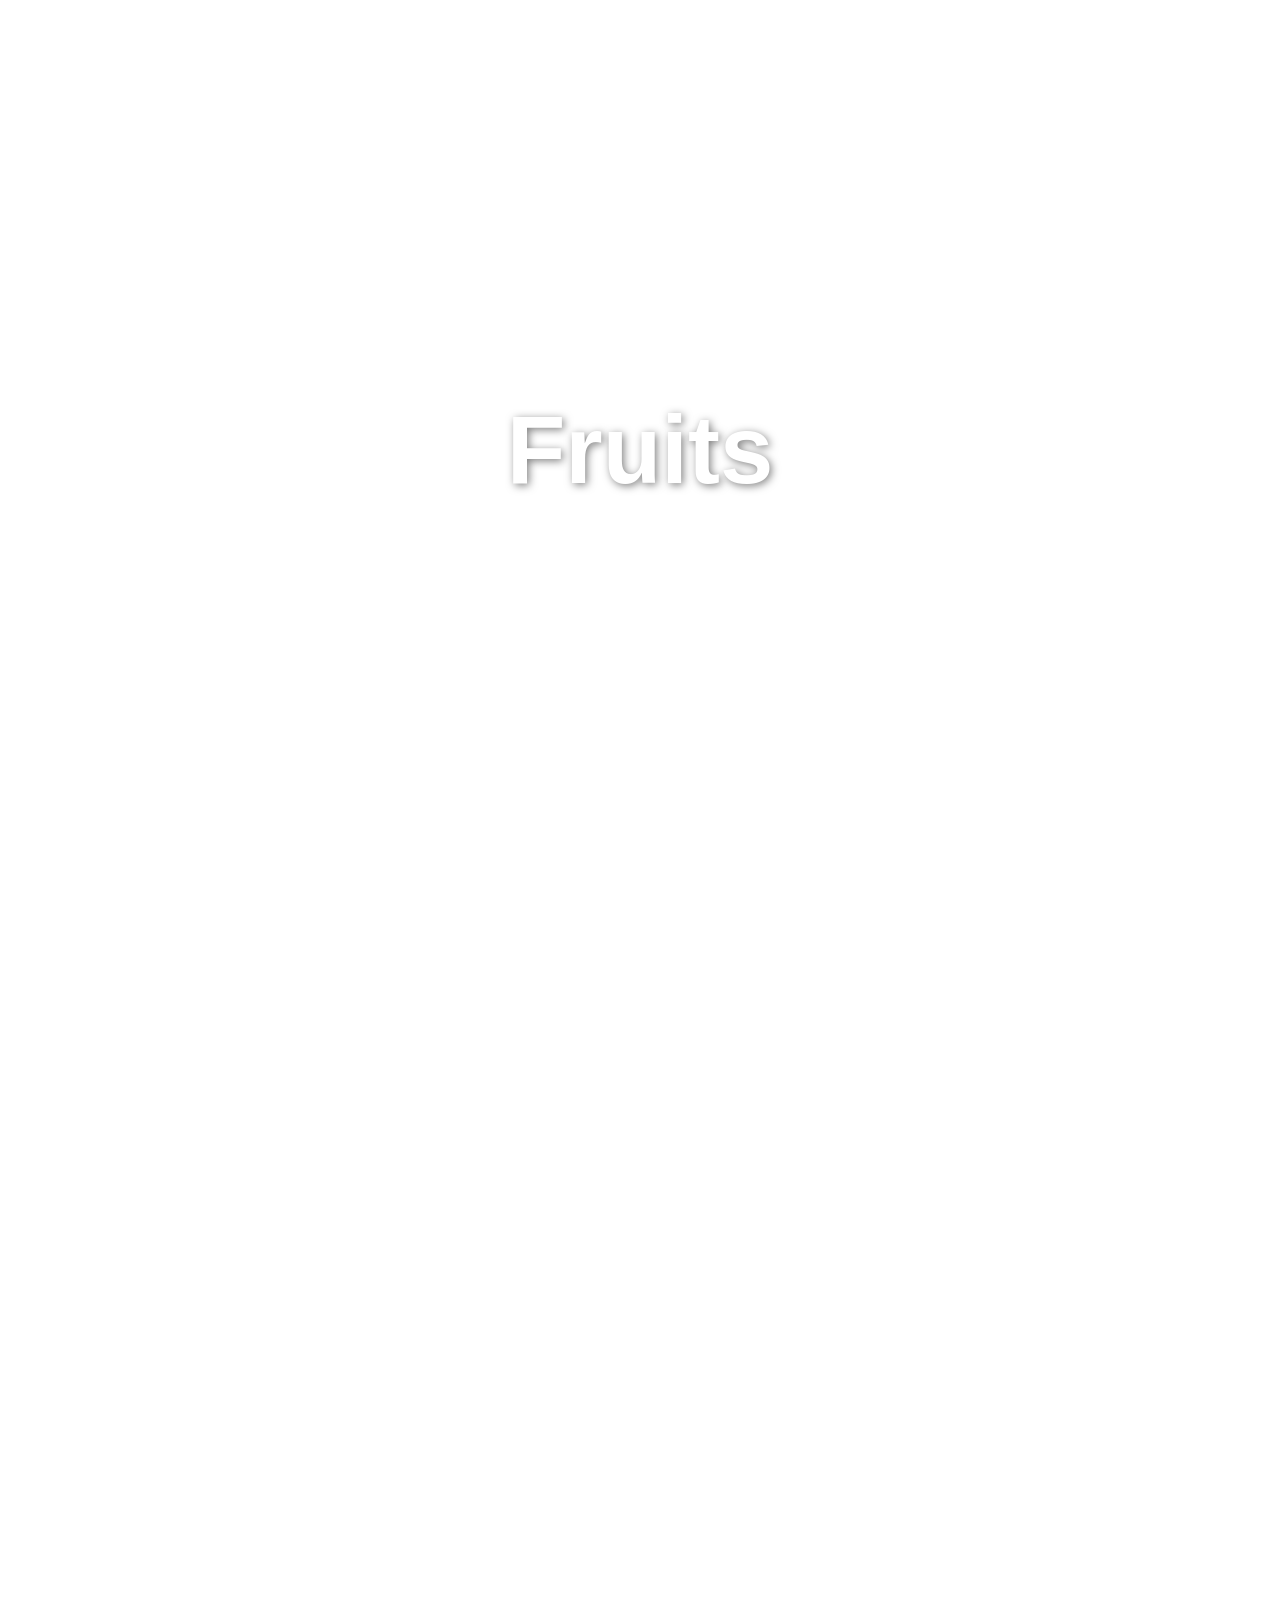
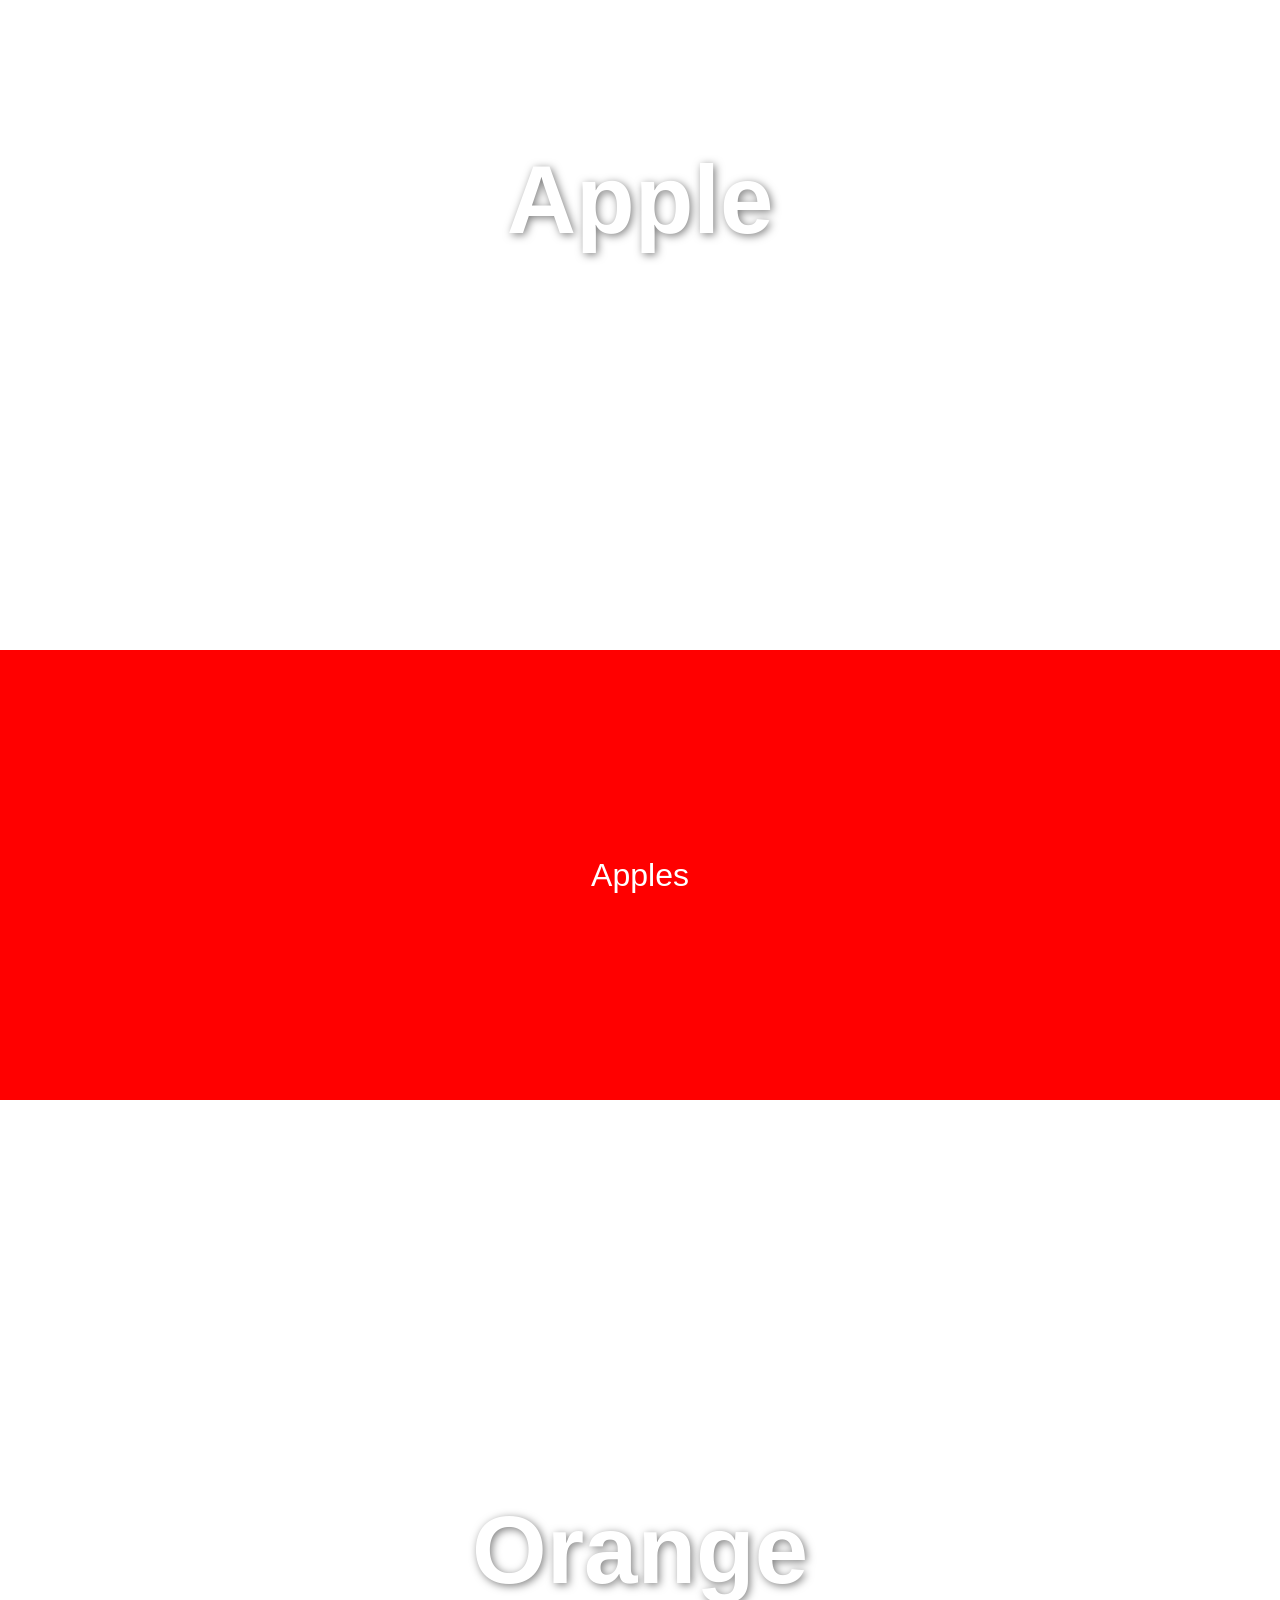
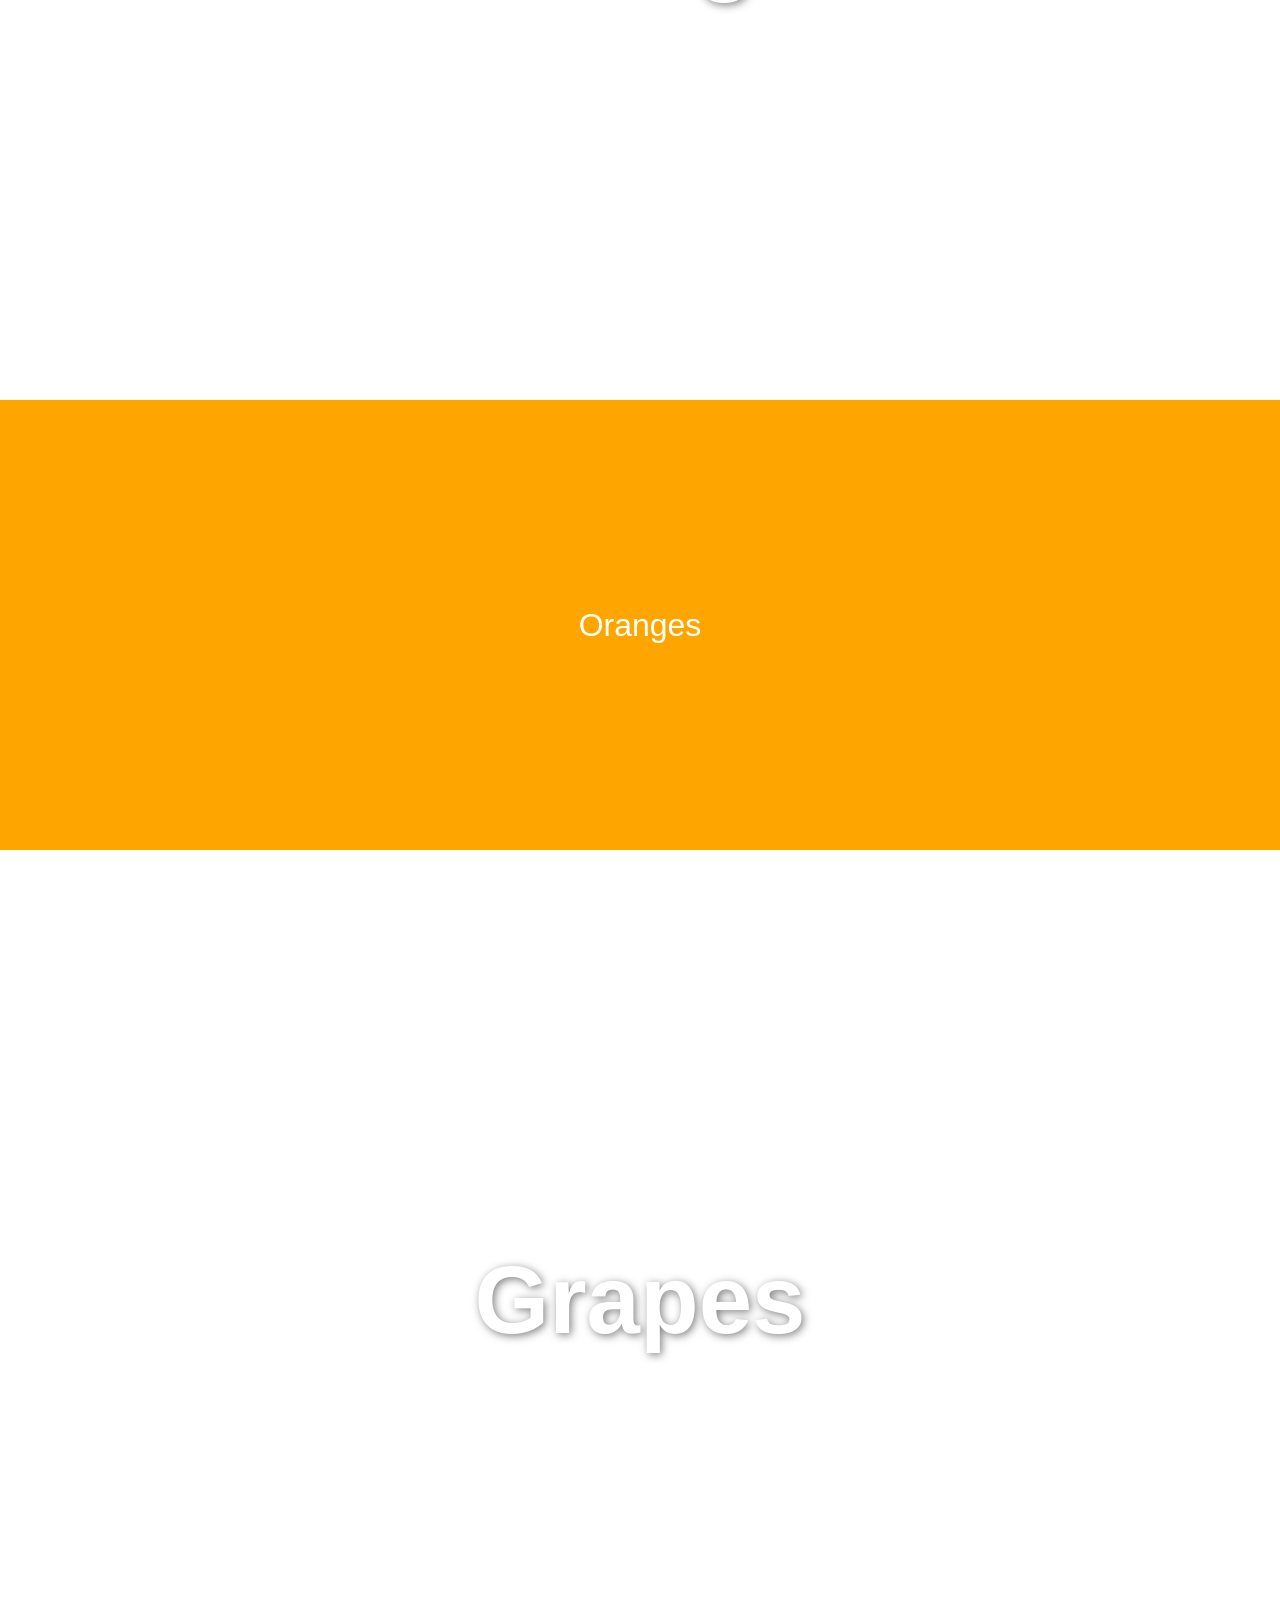
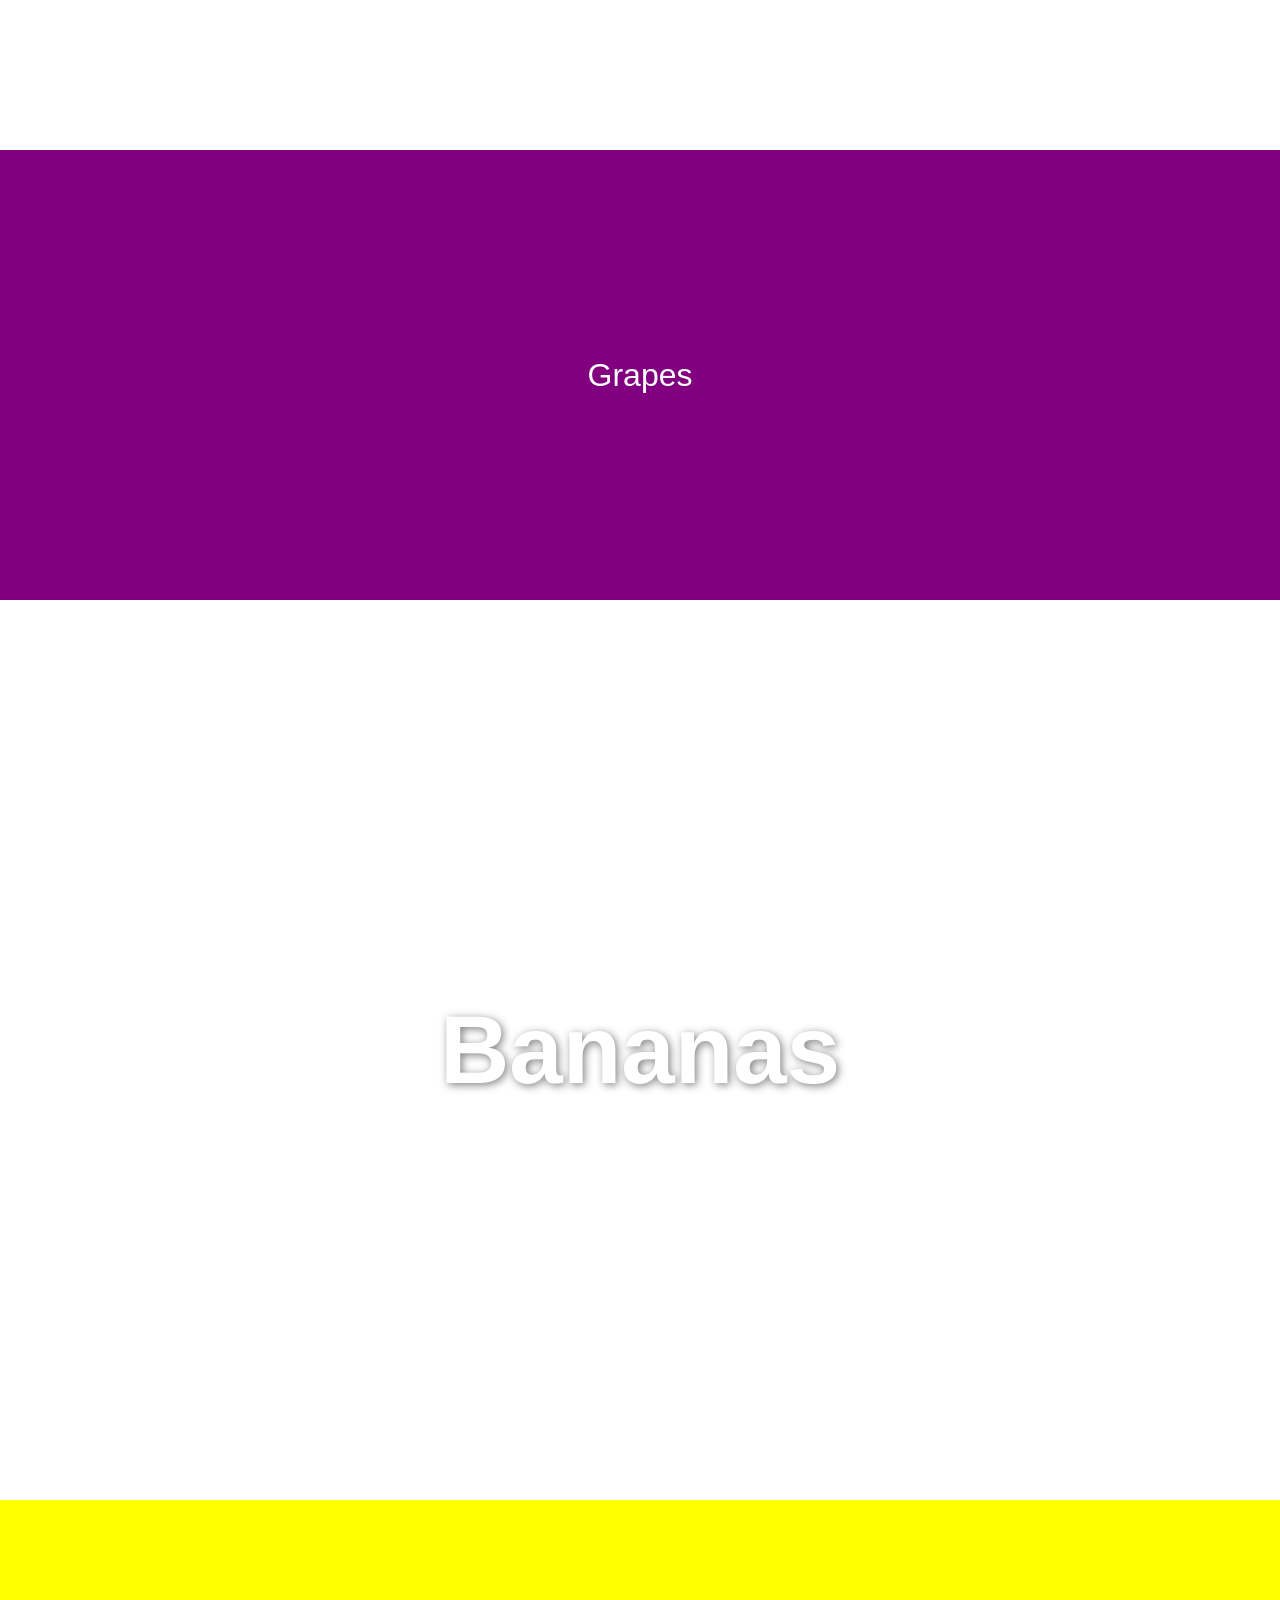
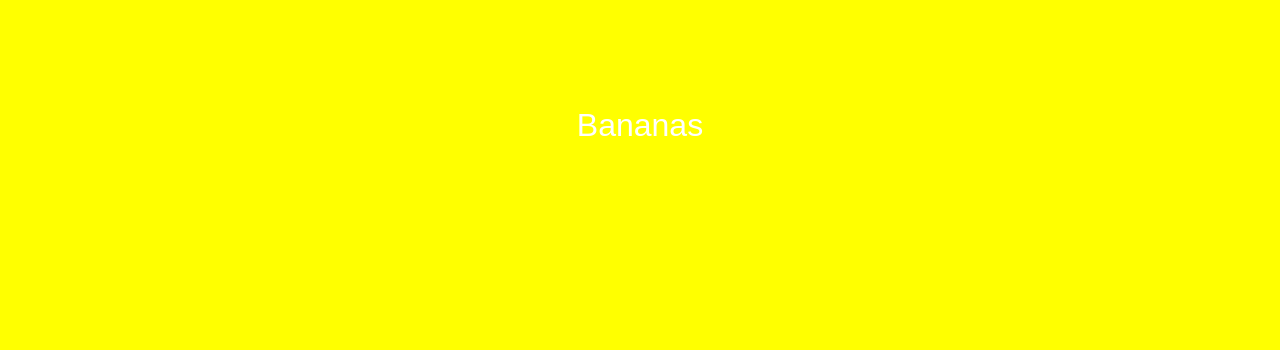
==== index.html @ 4d564644 "Rename task2.html to index.html" ====
<!DOCTYPE html>
    <html lang="en">
      <head>
        <meta charset="UTF-8">
        <title>Fruit Parallax</title>
        <link rel="stylesheet" href="task2.css">
        <script src="task2.js"></script>
      </head>
      <body>
        <section class="layer layer-1" data-parallax="0.5" style="background-image: url('https://www.sjchs.org/images/default-source/blogs/fruits_main.jpg?sfvrsn=8968415a_0') ;">
        <h1>Fruits</h1>
      </section>
      <section class="color-section" style="background-color: white">
        <p>fruits galore</p>
      </section>
      
        <section class="parallax" data-parallax="0.5" style="background-image: url('https://hips.hearstapps.com/hmg-prod/images/apples-at-farmers-market-royalty-free-image-1627321463.jpg?crop=0.796xw:1.00xh;0.103xw,0&resize=640:*');">
          <h1>Apple</h1>
        </section>
        <section class="color-section" style="background-color: red;">
          <p>Apples</p>
        </section>
      
        <section class="parallax" data-parallax="0.5" style="background-image: url('https://www.allrecipes.com/thmb/y_uvjwXWAuD6T0RxaS19jFvZyFU=/1500x0/filters:no_upscale():max_bytes(150000):strip_icc()/GettyImages-1205638014-2000-d0fbf9170f2d43eeb046f56eec65319c.jpg');">
          <h1>Orange</h1>
        </section>
        <section class="color-section" style="background-color: orange;">
          <p>Oranges </p>
        </section>
      
        <section class="parallax" data-parallax="0.5" style="background-image: url('https://www.thespruceeats.com/thmb/l1_lV7wgpqRArWBwpG3jzHih_e8=/1500x0/filters:no_upscale():max_bytes(150000):strip_icc()/what-are-grapes-5193263-hero-01-80564d77b6534aa8bfc34f378556e513.jpg');">
          <h1>Grapes</h1>
        </section>
        <section class="color-section" style="background-color: purple;">
          <p>Grapes </p>
        </section>

        <section class="parallax" data-parallax="0.5" style="background-image: url('https://hips.hearstapps.com/hmg-prod/images/ripe-yellow-bananas-at-the-shopping-market-fruits-royalty-free-image-1712833209.jpg');">
          <h1>Bananas</h1>
        </section>
        <section class="color-section" style="background-color: yellow;">
          <p>Bananas</p>
          </section>

      
      
      </body>
      </html>
---- task2.css ----
* {
    margin: 0;
    padding: 0;
    box-sizing: border-box;
  }
  body, html {
    font-family: 'Segoe UI', sans-serif;
    overflow-x: hidden;
  }
  .layer-1{
    height: 100vh;
    background-size: cover;
    background-position: center;
    background-attachment: scroll;
    display: flex;
    justify-content: center;
    align-items: center;
    color: white;
    text-shadow: 2px 2px 8px rgba(0,0,0,0.5);
    font-size: 4rem;
    font-weight: bold;
  }
  .parallax {
    height: 100vh;
    background-size: cover;
    background-position: center;
    background-attachment: scroll;
    display: flex;
    justify-content: center;
    align-items: center;
    color: white;
    text-shadow: 2px 2px 8px rgba(0,0,0,0.5);
    font-size: 4rem;
    font-weight: bold;
  }
  .color-section {
    height: 50vh;
    display: flex;
    justify-content: center;
    align-items: center;
    color: white;
    font-size: 2rem;
    padding: 2rem;
    text-align: center;
  }
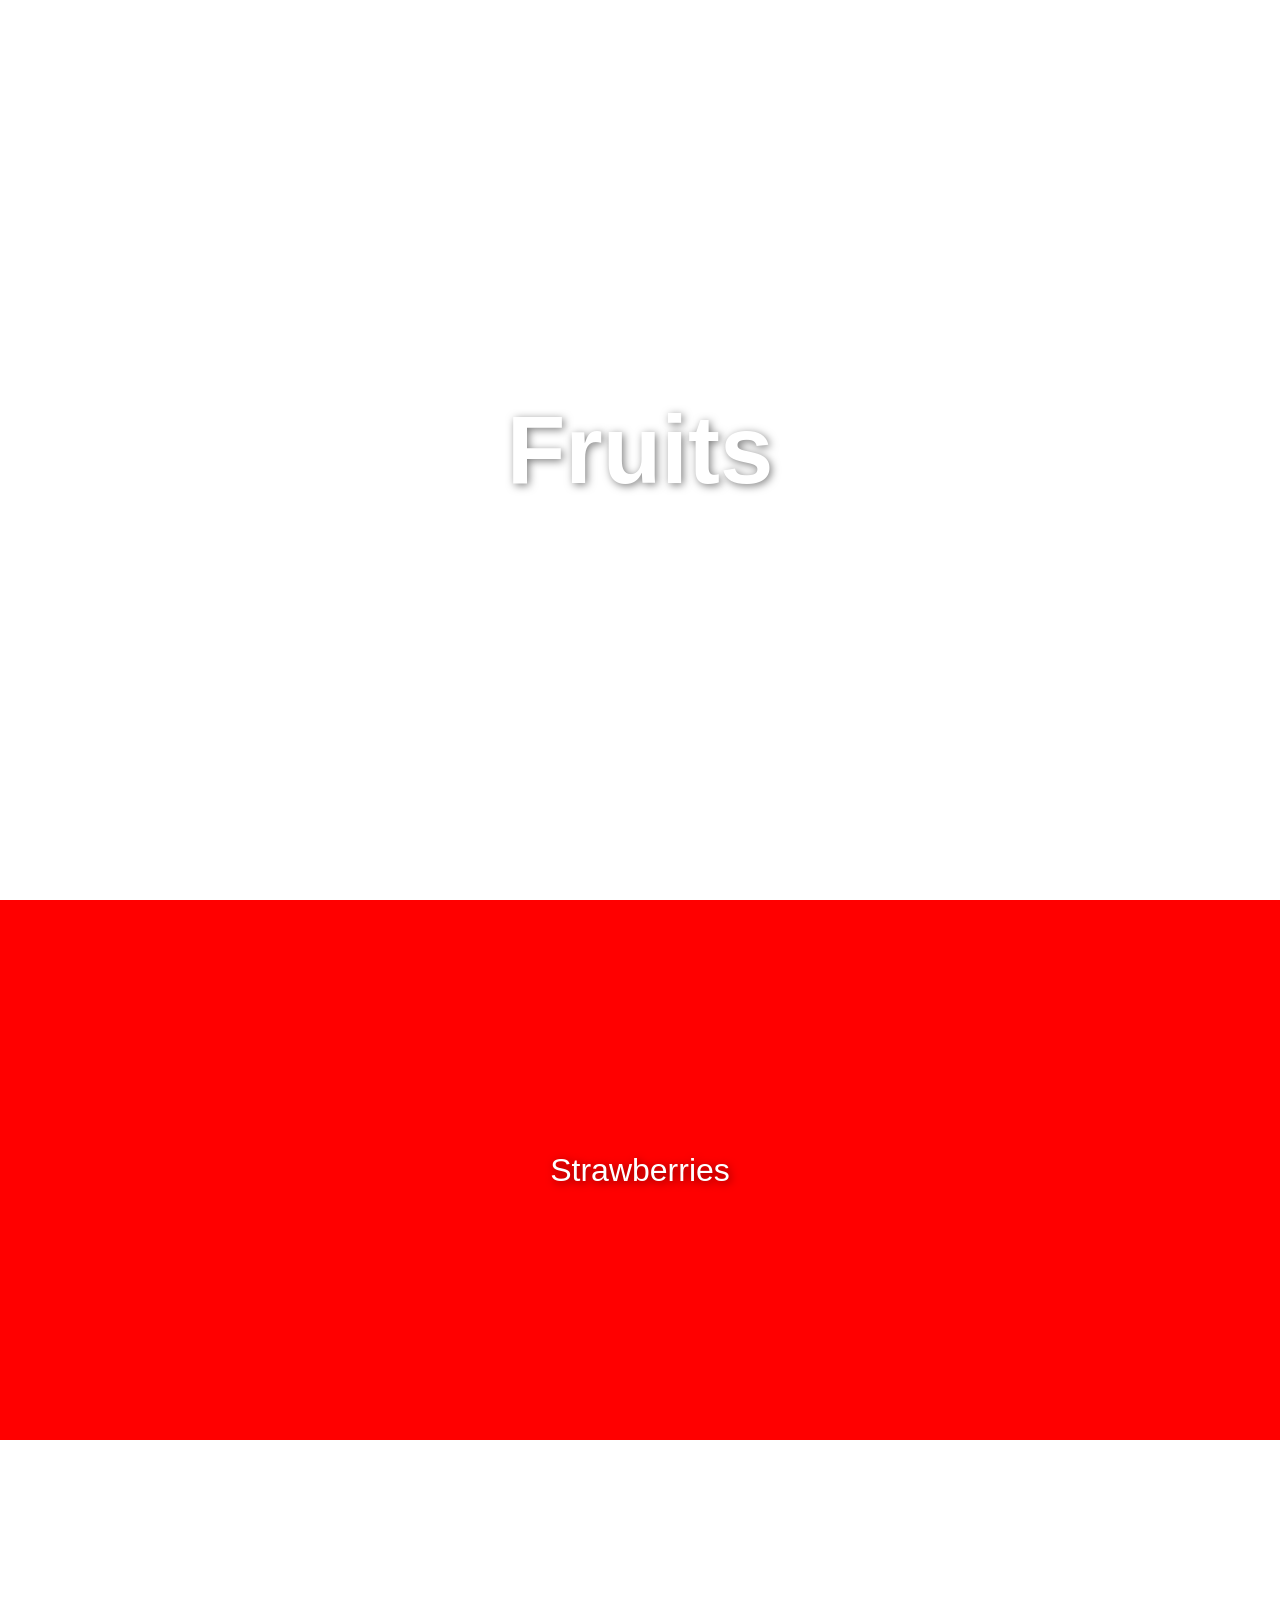
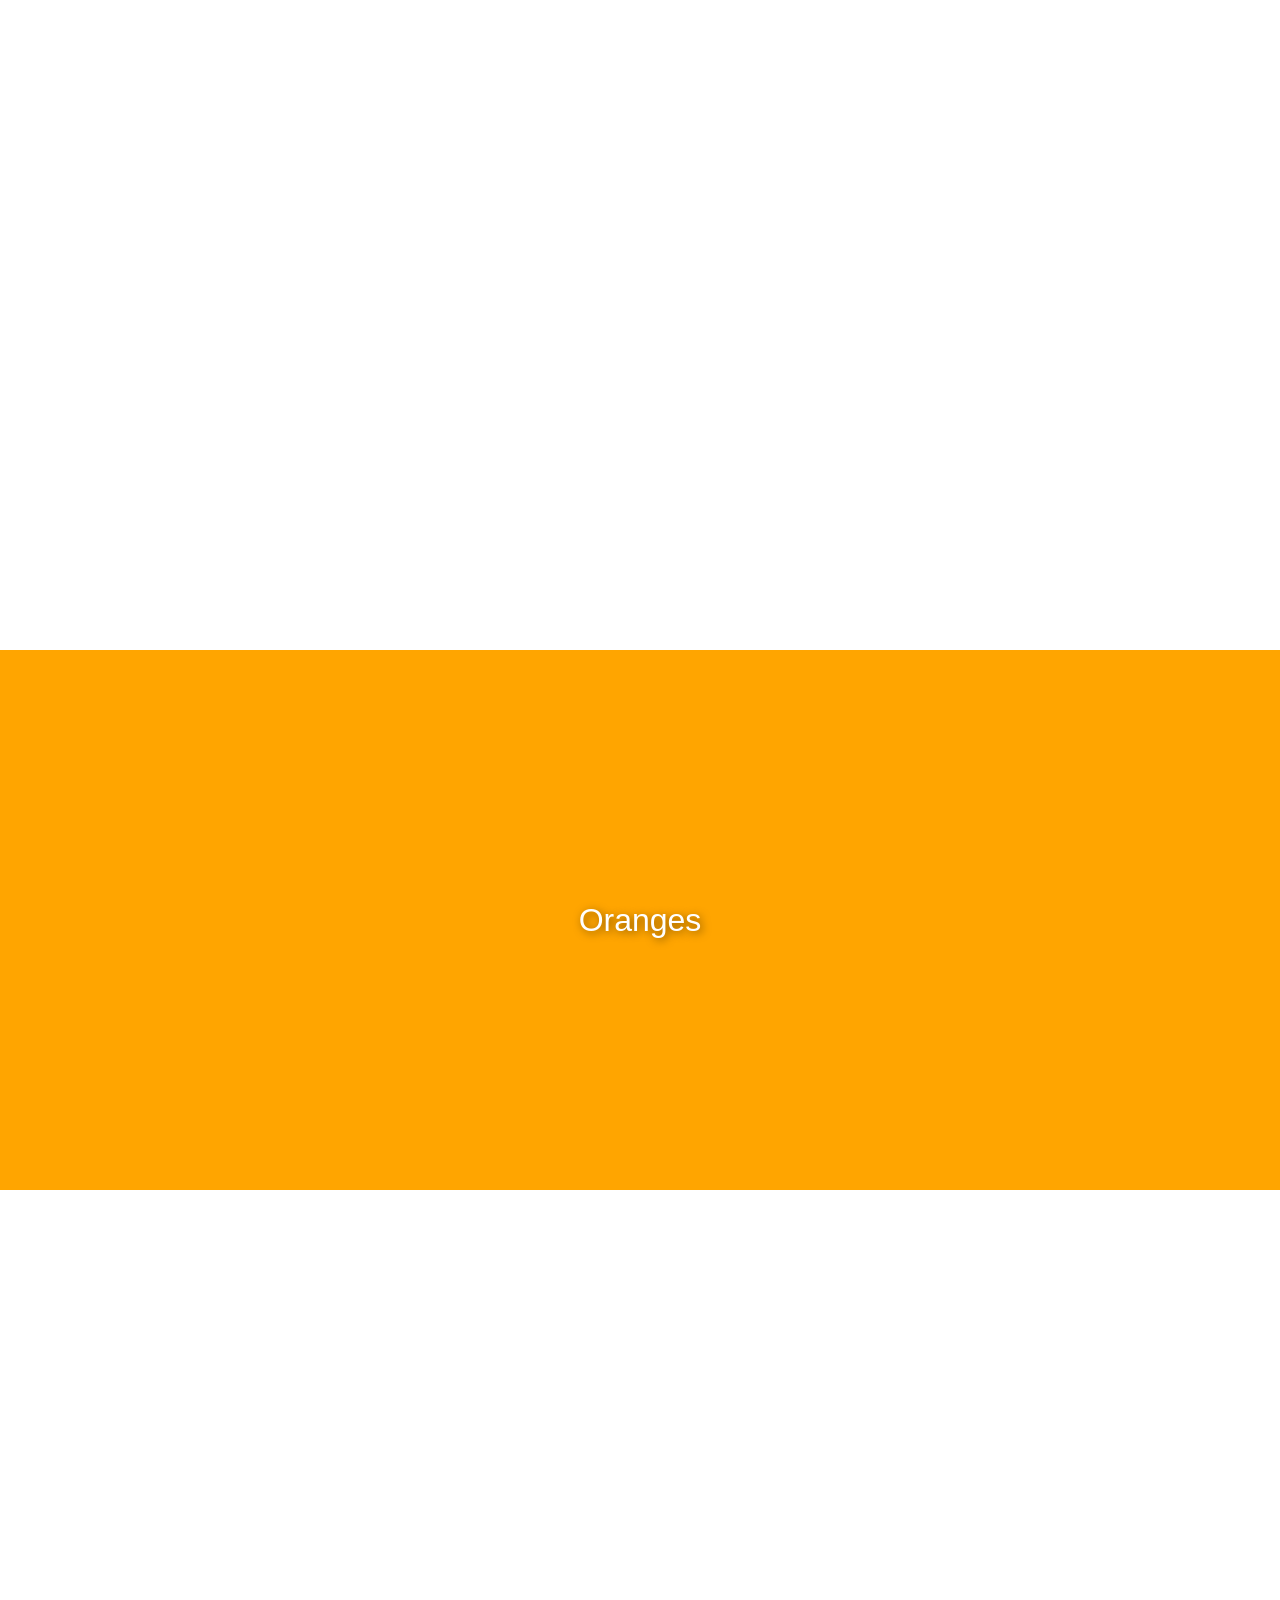
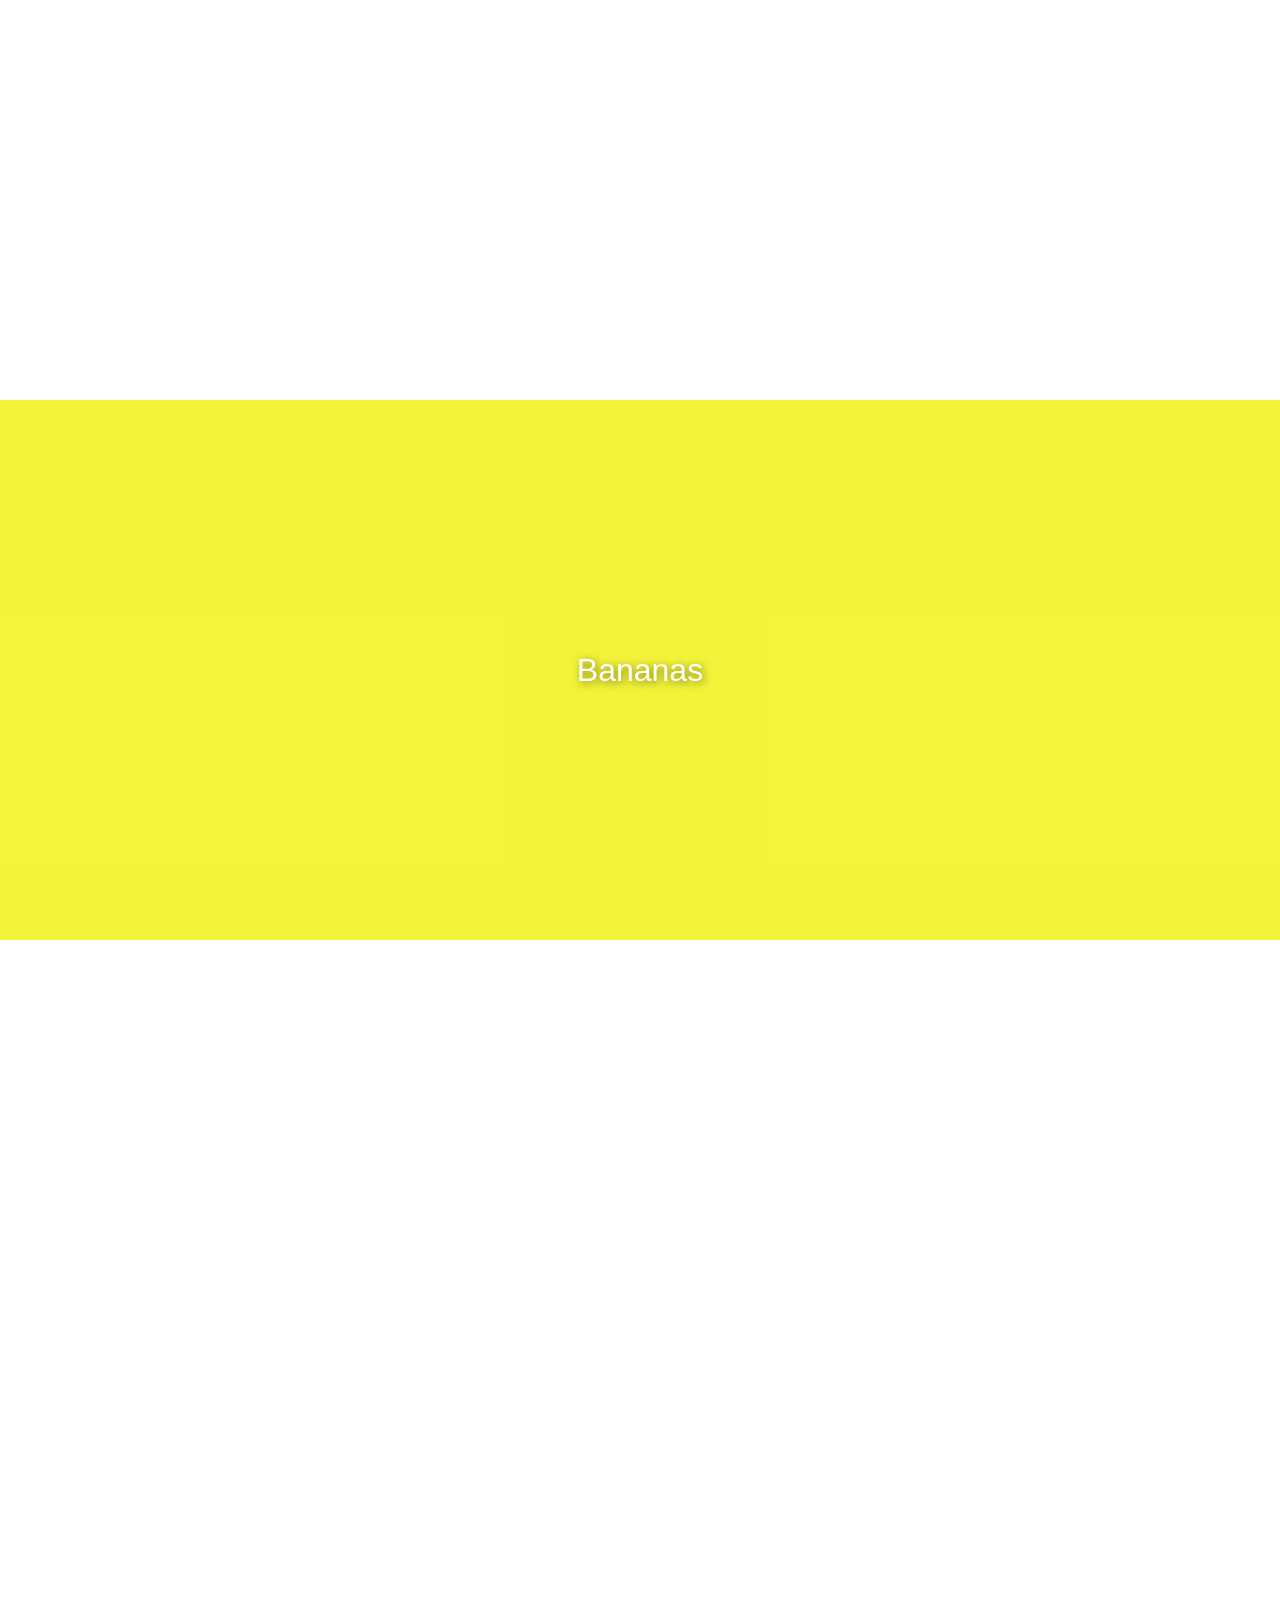
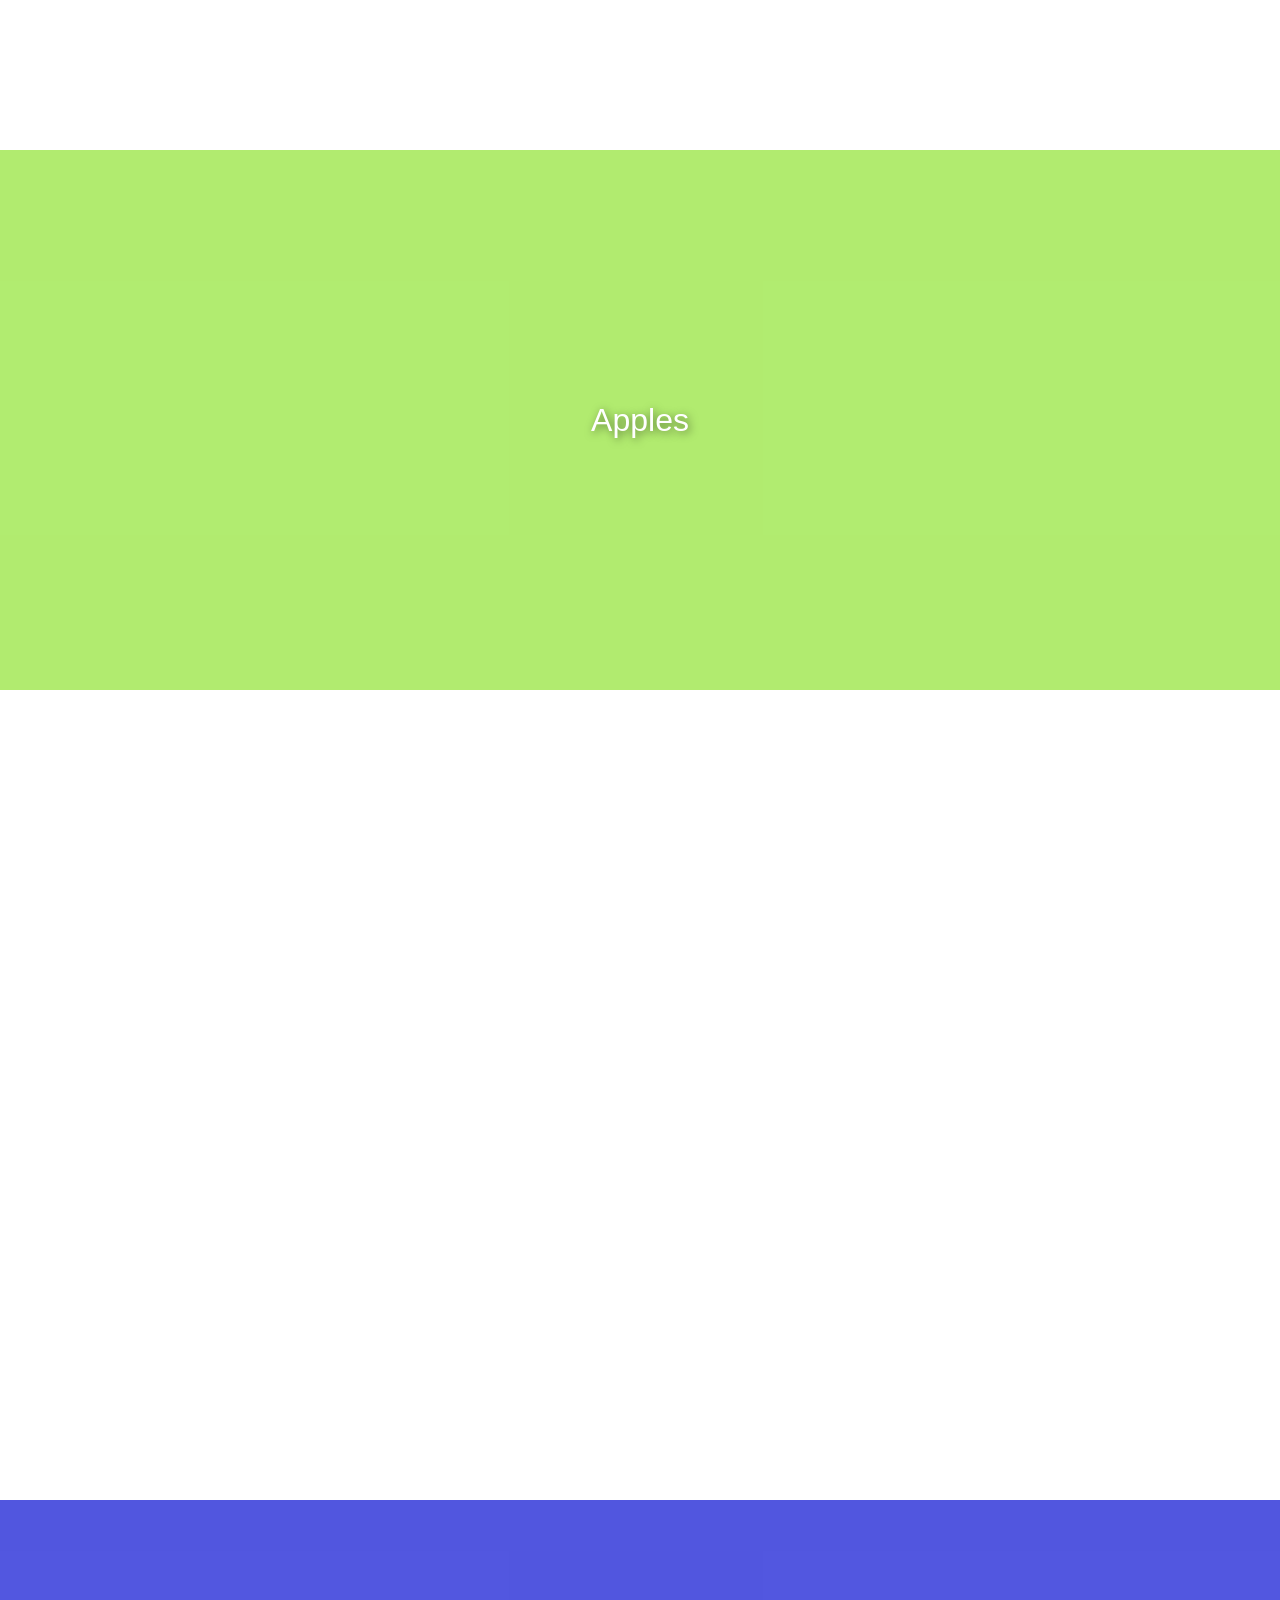
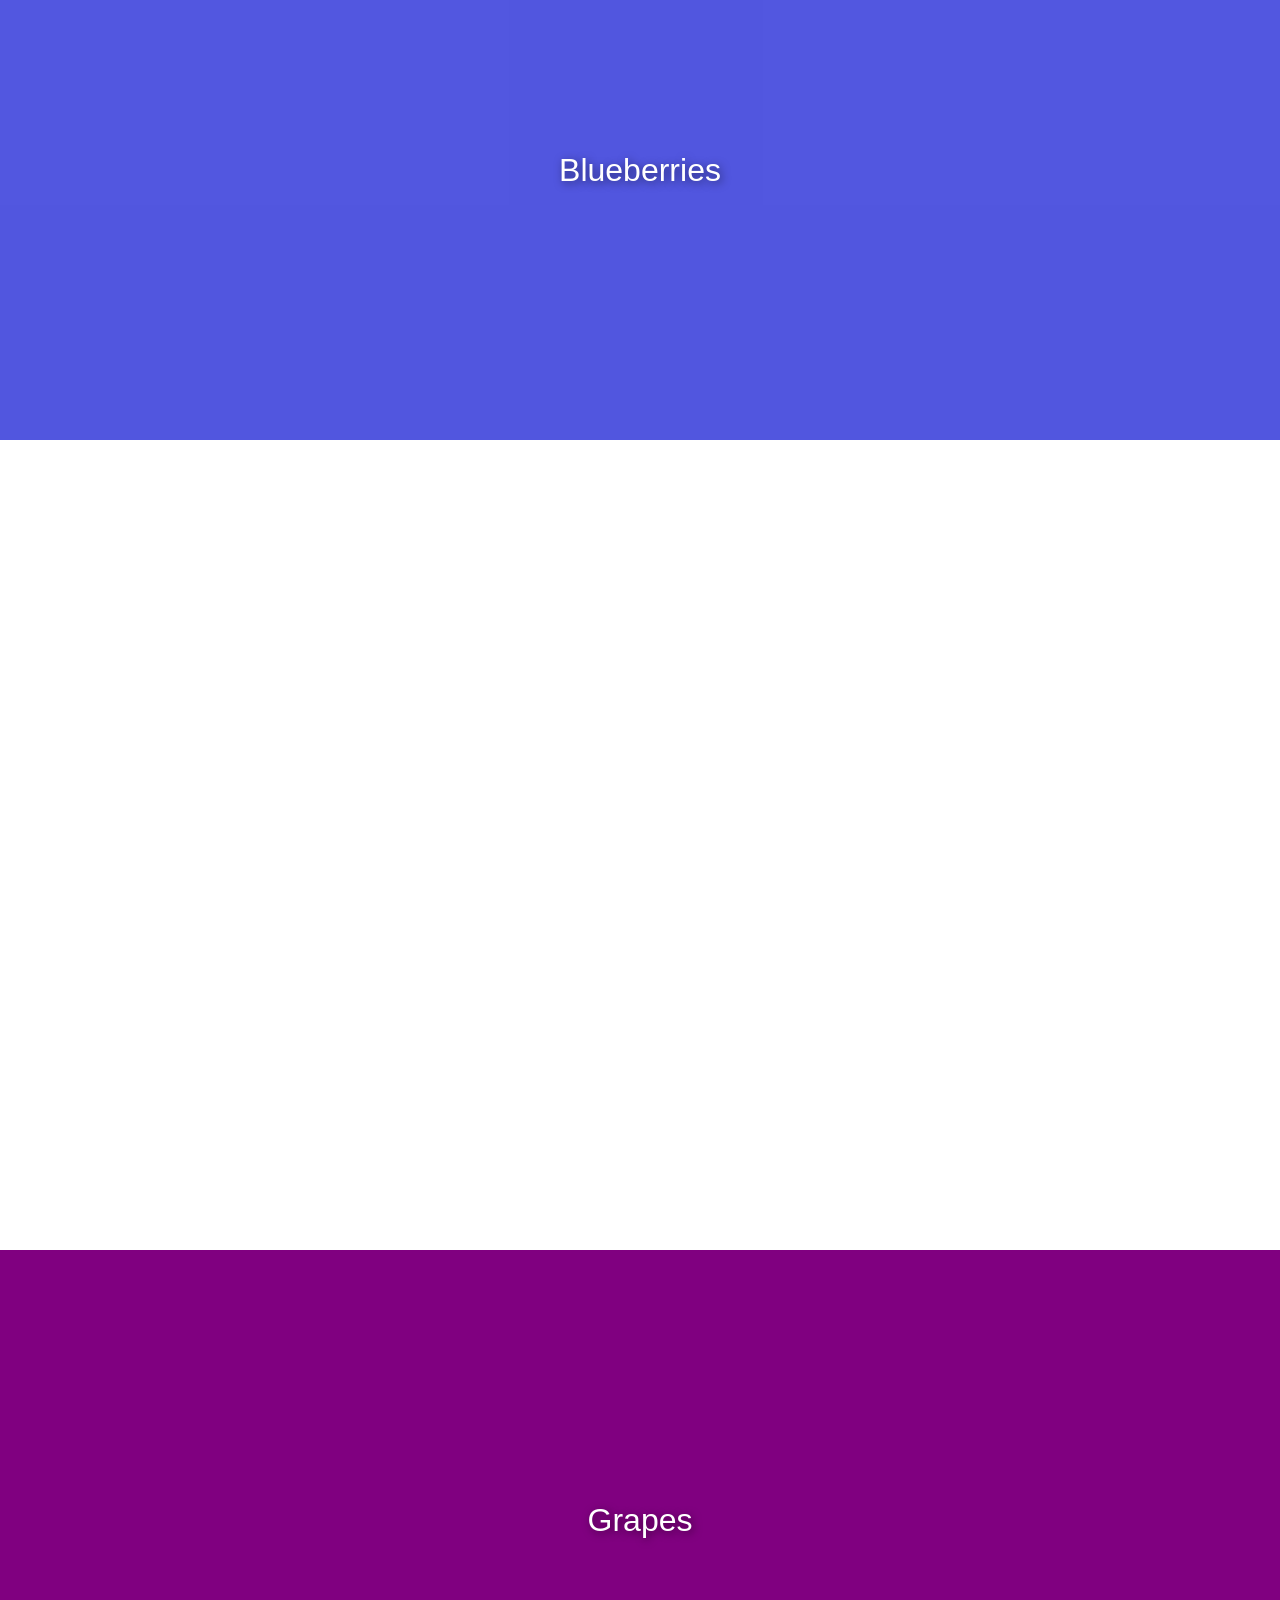
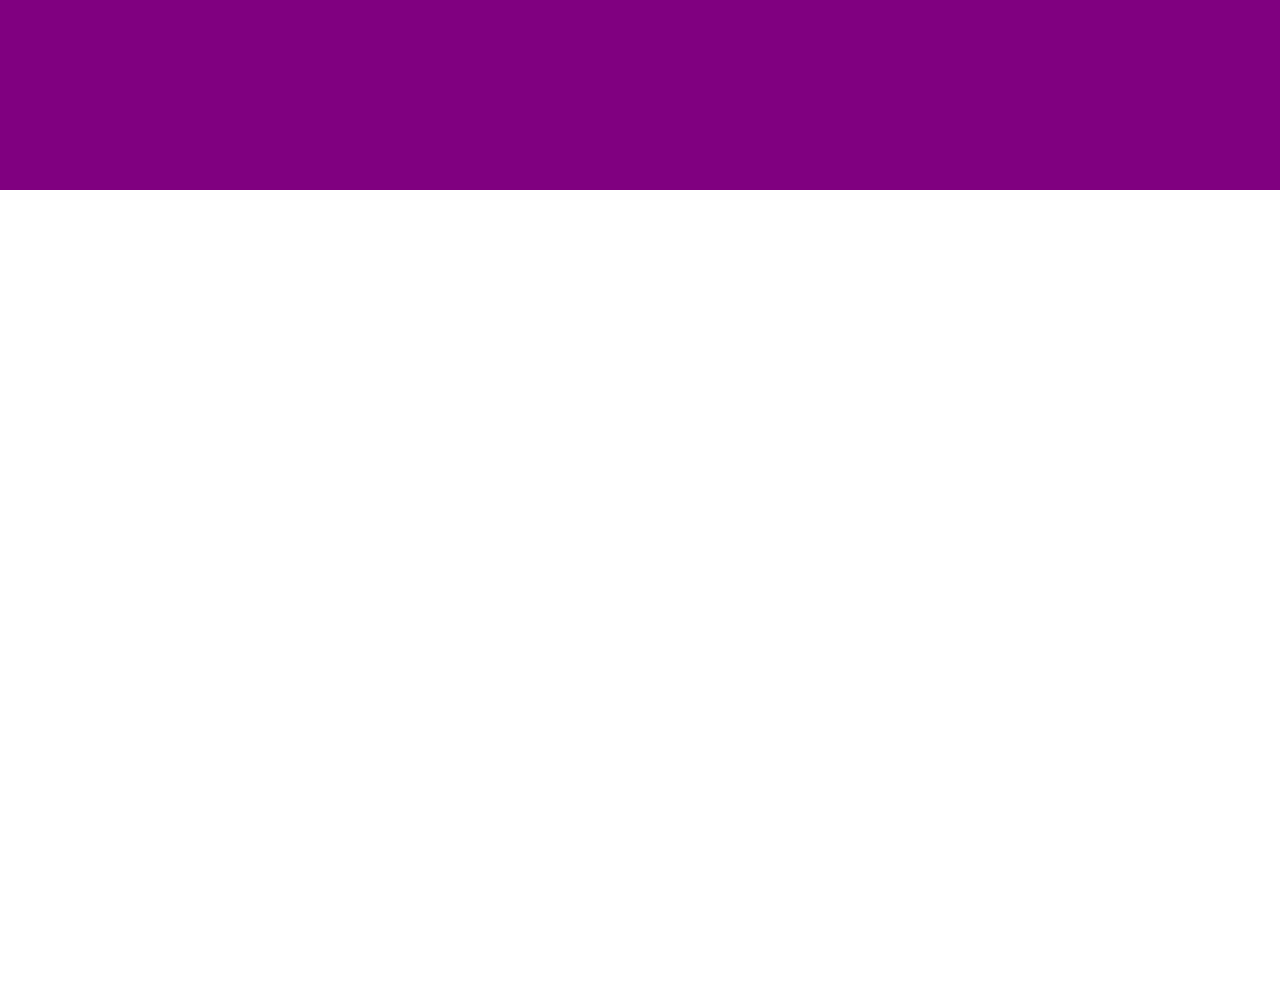
==== commit 4cfa5489: "edits to code" ====
--- a/index.html
+++ b/index.html
@@ -1,49 +1,68 @@
 <!DOCTYPE html>
-    <html lang="en">
-      <head>
-        <meta charset="UTF-8">
-        <title>Fruit Parallax</title>
-        <link rel="stylesheet" href="task2.css">
-        <script src="task2.js"></script>
-      </head>
-      <body>
-        <section class="layer layer-1" data-parallax="0.5" style="background-image: url('https://www.sjchs.org/images/default-source/blogs/fruits_main.jpg?sfvrsn=8968415a_0') ;">
-        <h1>Fruits</h1>
-      </section>
-      <section class="color-section" style="background-color: white">
+<html lang="en">
+
+<head>
+  <meta charset="UTF-8">
+  <title>Fruit Parallax</title>
+  <link rel="stylesheet" href="task2.css">
+  <script src="task2.js"></script>
+</head>
+
+<body>
+  <section class="layer layer-1" data-parallax="0.5"
+    style="background-image: url('https://www.sjchs.org/images/default-source/blogs/fruits_main.jpg?sfvrsn=8968415a_0') ;">
+    <h1>Fruits</h1>
+  </section>
+  <!-- <section class="color-section" style="background-color: white">
         <p>fruits galore</p>
       </section>
-      
-        <section class="parallax" data-parallax="0.5" style="background-image: url('https://hips.hearstapps.com/hmg-prod/images/apples-at-farmers-market-royalty-free-image-1627321463.jpg?crop=0.796xw:1.00xh;0.103xw,0&resize=640:*');">
-          <h1>Apple</h1>
-        </section>
-        <section class="color-section" style="background-color: red;">
-          <p>Apples</p>
-        </section>
-      
-        <section class="parallax" data-parallax="0.5" style="background-image: url('https://www.allrecipes.com/thmb/y_uvjwXWAuD6T0RxaS19jFvZyFU=/1500x0/filters:no_upscale():max_bytes(150000):strip_icc()/GettyImages-1205638014-2000-d0fbf9170f2d43eeb046f56eec65319c.jpg');">
-          <h1>Orange</h1>
-        </section>
-        <section class="color-section" style="background-color: orange;">
-          <p>Oranges </p>
-        </section>
-      
-        <section class="parallax" data-parallax="0.5" style="background-image: url('https://www.thespruceeats.com/thmb/l1_lV7wgpqRArWBwpG3jzHih_e8=/1500x0/filters:no_upscale():max_bytes(150000):strip_icc()/what-are-grapes-5193263-hero-01-80564d77b6534aa8bfc34f378556e513.jpg');">
-          <h1>Grapes</h1>
-        </section>
-        <section class="color-section" style="background-color: purple;">
-          <p>Grapes </p>
-        </section>
+       -->
+  <section class="color-section" style="background-color: red;">
+    <p>Strawberries</p>
+  </section>
+  <section class="parallax" data-parallax="0.5"
+    style="background-image: url('https://static.scientificamerican.com/sciam/cache/file/78BE16E0-9E47-4163-BDFE6E11CE52B580_source.jpg?crop=1%3A1%2Csmart&w=1000');">
+  </section>
 
-        <section class="parallax" data-parallax="0.5" style="background-image: url('https://hips.hearstapps.com/hmg-prod/images/ripe-yellow-bananas-at-the-shopping-market-fruits-royalty-free-image-1712833209.jpg');">
-          <h1>Bananas</h1>
-        </section>
-        <section class="color-section" style="background-color: yellow;">
-          <p>Bananas</p>
-          </section>
+  <section class="color-section" style="background-color: orange;">
+    <p>Oranges </p>
+  </section>
+  <section class="parallax" data-parallax="0.5"
+    style="background-image: url('https://www.allrecipes.com/thmb/y_uvjwXWAuD6T0RxaS19jFvZyFU=/1500x0/filters:no_upscale():max_bytes(150000):strip_icc()/GettyImages-1205638014-2000-d0fbf9170f2d43eeb046f56eec65319c.jpg');">
+  </section>
 
-      
-      
-      </body>
-      </html>
-      
+  <section class="color-section" style="background-color: rgba(243, 243, 42, 0.925);">
+    <p>Bananas</p>
+  </section>
+  <section class="parallax" data-parallax="0.5"
+    style="background-image: url('https://hips.hearstapps.com/hmg-prod/images/ripe-yellow-bananas-at-the-shopping-market-fruits-royalty-free-image-1712833209.jpg');">
+  </section>
+
+  <section class="color-section" style="background-color: rgba(171, 234, 100, 0.925);">
+    <p>Apples</p>
+  </section>
+  <section class="parallax" data-parallax="0.5"
+    style="background-image: url('https://images.pexels.com/photos/693794/pexels-photo-693794.jpeg');">
+  </section>
+  <section class="color-section" style="background-color: rgba(68, 73, 221, 0.925);">
+    <p>Blueberries</p>
+  </section>
+  <section class="parallax" data-parallax="0.5"
+    style="background-image: url('  https://media.post.rvohealth.io/wp-content/uploads/2020/08/blueberries_fresh_fullframe_732x549_thumb-732x549.jpg');">
+  </section>
+
+  <section class="color-section" style="background-color: purple;">
+    <p>Grapes </p>
+  </section>
+  <section class="parallax" data-parallax="0.5"
+    style="background-image: url('https://www.lovethegarden.com/sites/default/files/styles/large/public/content/plants/grapes%20preview%20%281%29.jpg?itok=MF-GHbs7');">
+  </section>
+
+  
+
+
+
+
+</body>
+
+</html>
--- a/task2.css
+++ b/task2.css
@@ -4,7 +4,7 @@
     box-sizing: border-box;
   }
   body, html {
-    font-family: 'Segoe UI', sans-serif;
+    font-family: 'Segoe UI', Arial, Helvetica, sans-serif;
     overflow-x: hidden;
   }
   .layer-1{
@@ -21,7 +21,7 @@
     font-weight: bold;
   }
   .parallax {
-    height: 100vh;
+    height: 90vh;
     background-size: cover;
     background-position: center;
     background-attachment: scroll;
@@ -34,7 +34,7 @@
     font-weight: bold;
   }
   .color-section {
-    height: 50vh;
+    height: 60vh;
     display: flex;
     justify-content: center;
     align-items: center;
@@ -42,5 +42,6 @@
     font-size: 2rem;
     padding: 2rem;
     text-align: center;
+    text-shadow: 2px 2px 8px rgba(0,0,0,0.5)
   }
   
